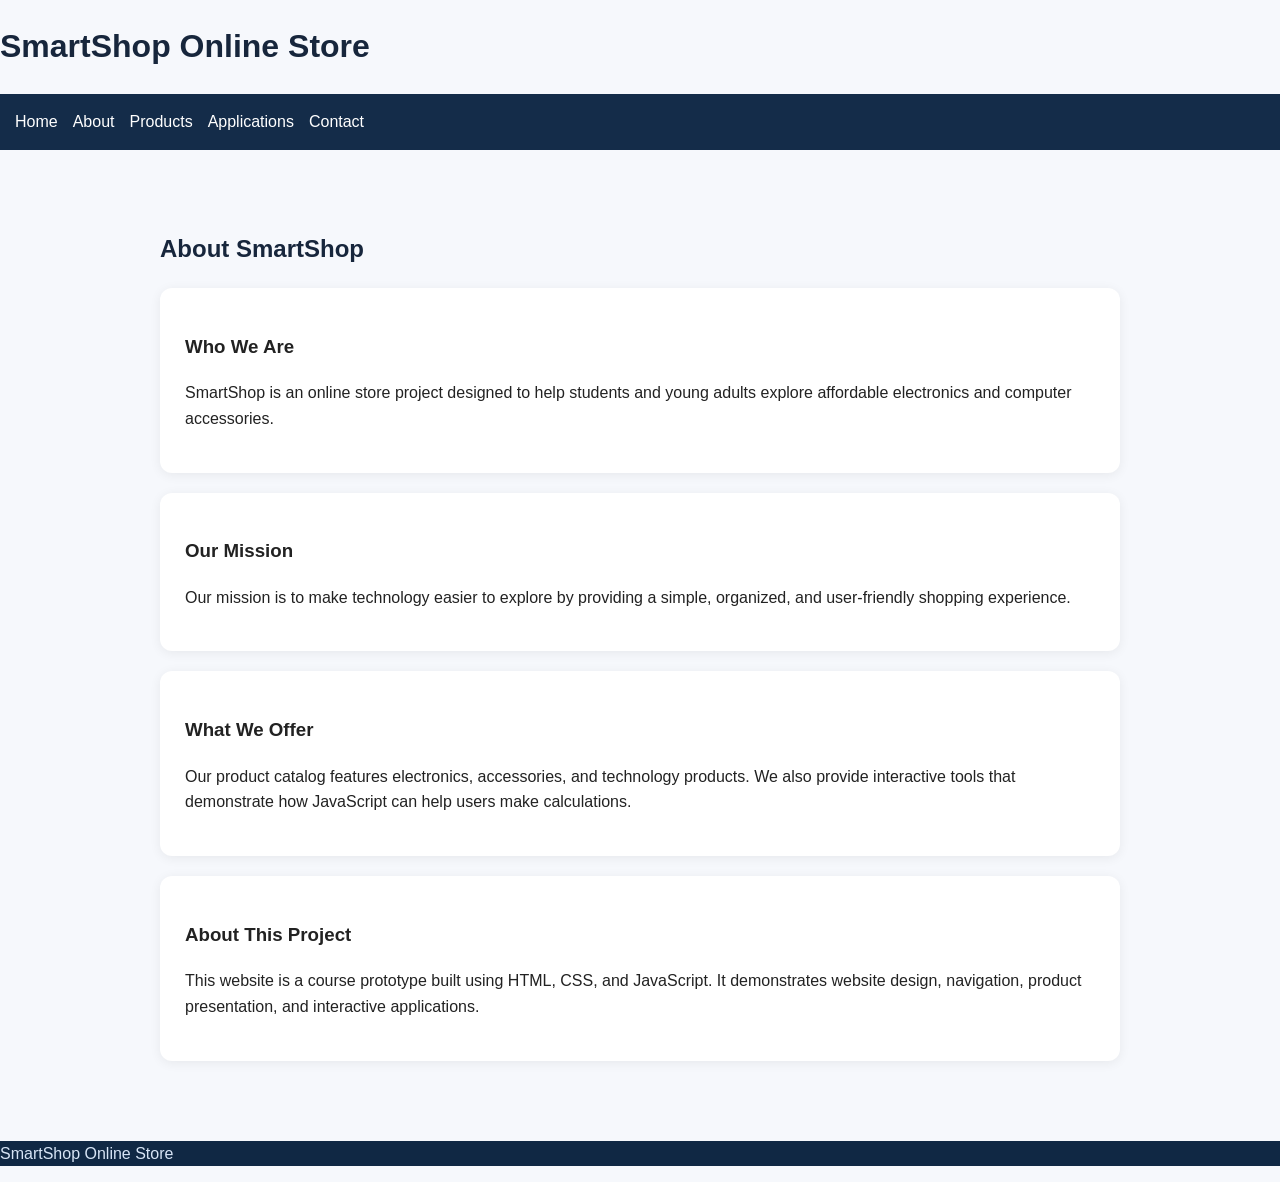
==== about.html @ a02e4c62 "Add about.html for SmartShop online store" ====
<!DOCTYPE html>
<html lang="en">
<head>
  <meta charset="UTF-8">
  <meta name="viewport" content="width=device-width, initial-scale=1">
  <title>About Us | SmartShop</title>
  <link rel="stylesheet" href="styles.css">
  <style>
    .info-wrap {
      max-width: 1000px;
      margin: 40px auto;
      padding: 20px;
    }
    .info-card {
      background: #fff;
      color: #222;
      padding: 25px;
      margin: 20px 0;
      border-radius: 12px;
      box-shadow: 0 2px 12px #0001;
    }
    .site-links {
      display: flex;
      flex-wrap: wrap;
      gap: 15px;
      padding: 15px;
      background: #142c49;
    }
    .site-links a { color: white; text-decoration: none; }
    .site-links a:hover { text-decoration: underline; }
  </style>
</head>
<body>
  <header>
    <h1>SmartShop Online Store</h1>
    <nav class="site-links">
      <a href="index.html">Home</a>
      <a href="about.html">About</a>
      <a href="products.html">Products</a>
      <a href="applications.html">Applications</a>
      <a href="contact.html">Contact</a>
    </nav>
  </header>

  <main class="info-wrap">
    <h2>About SmartShop</h2>

    <section class="info-card">
      <h3>Who We Are</h3>
      <p>SmartShop is an online store project designed
      to help students and young adults explore
      affordable electronics and computer accessories.</p>
    </section>

    <section class="info-card">
      <h3>Our Mission</h3>
      <p>Our mission is to make technology easier
      to explore by providing a simple, organized,
      and user-friendly shopping experience.</p>
    </section>

    <section class="info-card">
      <h3>What We Offer</h3>
      <p>Our product catalog features electronics,
      accessories, and technology products. We also
      provide interactive tools that demonstrate
      how JavaScript can help users make calculations.</p>
    </section>

    <section class="info-card">
      <h3>About This Project</h3>
      <p>This website is a course prototype built
      using HTML, CSS, and JavaScript. It demonstrates
      website design, navigation, product presentation,
      and interactive applications.</p>
    </section>
  </main>

  <footer><p>SmartShop Online Store</p></footer>
</body>
</html>
---- styles.css ----
*{box-sizing:border-box}html{scroll-behavior:smooth}body{margin:0;font:16px/1.6 Arial,Helvetica,sans-serif;color:#17263c;background:#f6f8fc}a{color:#155ab6;text-decoration:none}a:hover{text-decoration:underline}.container{width:min(1120px,calc(100% - 40px));margin:auto}.site-header{background:#102844;color:white;box-shadow:0 2px 8px #11263d22}.nav{display:flex;align-items:center;justify-content:space-between;gap:20px;min-height:76px}.brand{font-size:25px;font-weight:800;color:white;white-space:nowrap}.brand-icon{display:inline-grid;place-items:center;width:36px;height:36px;border-radius:10px;background:#2f85ec;margin-right:5px}.nav nav{display:flex;gap:22px;flex-wrap:wrap}.nav nav a{color:#e8f0fb;font-weight:600;font-size:14px;padding:7px 0}.nav nav a[aria-current=page]{color:#fff;border-bottom:2px solid #6cb6ff}.hero{background:linear-gradient(115deg,#153a65,#1c65a8);color:white}.hero-inner{min-height:410px;display:grid;grid-template-columns:1.2fr 1fr;gap:30px;align-items:center;padding:65px 0}.hero h1{font-size:clamp(32px,4.6vw,55px);line-height:1.14;margin:12px 0 18px}.hero p:not(.eyebrow){max-width:520px;color:#dbeafa}.eyebrow{font-size:12px;font-weight:800;letter-spacing:2px;color:#2670c4;margin:0}.hero .eyebrow{color:#a8d5ff}.button{display:inline-block;background:#2479dc;color:white;border:0;border-radius:9px;padding:13px 22px;font:700 15px Arial;cursor:pointer;text-align:center;margin-top:14px}.button:hover{background:#1559a8;text-decoration:none}.hero .button{background:#fff;color:#154c85}.hero .button:hover{background:#e3efff}.hero-art{display:flex;align-items:center;justify-content:center;gap:12px;min-height:230px;background:#ffffff17;border:1px solid #ffffff2a;border-radius:24px}.hero-art span{font-size:clamp(45px,6vw,85px);filter:drop-shadow(0 10px 12px #0003)}.section{padding-top:60px;padding-bottom:65px}.section h1,.section h2{line-height:1.25;color:#142c4b}.section h1{font-size:clamp(30px,4vw,42px);margin:10px 0}.section h2{font-size:30px;margin:7px 0 18px}.section-head{display:flex;align-items:end;justify-content:space-between;gap:20px;margin-bottom:16px}.cards{display:grid;grid-template-columns:repeat(3,minmax(0,1fr));gap:22px}.product-card{background:white;border:1px solid #e1e7f0;border-radius:16px;overflow:hidden;box-shadow:0 8px 18px #17365b0a}.product-visual{height:170px;display:grid;place-items:center;font-size:68px;background:linear-gradient(140deg,#e3efff,#f5f8ff)}.product-body{padding:20px}.product-body h3{margin:0 0 5px;color:#1c3555}.product-body p{color:#586779;margin:0 0 14px}.product-body strong{color:#145aab;font-size:20px}.feature{display:flex;align-items:center;justify-content:space-between;gap:30px;background:#e7f1ff;border-radius:20px;padding:35px 45px}.feature p{max-width:590px}.feature-symbol{font-size:105px}.note{color:#657386;font-size:13px;margin-top:20px}.intro{max-width:730px;color:#5d6b7c;margin:0 0 28px}.narrow{max-width:700px}.panel{background:white;border:1px solid #e1e7f0;border-radius:18px;padding:30px;box-shadow:0 10px 24px #17365b0c}label{display:block;font-weight:700;margin:15px 0 8px}input,select,textarea{display:block;width:100%;border:1px solid #b9c6d6;border-radius:8px;padding:12px 13px;font:16px Arial;background:#fff;color:#17263c}input:focus,select:focus,textarea:focus{outline:3px solid #b8d8ff;border-color:#2670c4}.controls{display:grid;grid-template-columns:2fr 1fr;gap:18px;margin-bottom:20px}.controls label{margin:0}.controls input,.controls select{margin-top:7px}.full{width:100%}.button-secondary{background:#e8eef6;color:#234467;margin-top:10px}.button-secondary:hover{background:#d8e3f0}.calculator-logo{font-size:58px}.result{background:#eff7ff;border-radius:12px;padding:18px;margin-top:22px;text-align:center;color:#174d85;font-size:19px;font-weight:700}.result.error{background:#fff0ee;color:#a12920}.formula{margin-top:30px;padding:8px 4px}.formula h2{font-size:22px}.formula p{color:#485b70}footer{background:#102844;color:#d7e4f5}.footer-inner{min-height:90px;display:flex;justify-content:space-between;align-items:center;gap:18px;font-size:13px}footer a{color:#e1efff}@media(max-width:720px){.nav{padding:16px 0;align-items:flex-start;flex-direction:column}.nav nav{gap:12px 18px}.hero-inner{grid-template-columns:1fr;padding:45px 0}.hero-art{min-height:150px}.cards{grid-template-columns:repeat(2,minmax(0,1fr))}.feature{padding:26px}.feature-symbol{font-size:65px}.controls{grid-template-columns:1fr}.footer-inner{flex-direction:column;justify-content:center;text-align:center;padding:22px 0}}@media(max-width:500px){.cards{grid-template-columns:1fr}.section{padding-top:38px;padding-bottom:42px}.panel{padding:20px}.feature-symbol{display:none}.section-head{align-items:flex-start;flex-direction:column}.hero-art span{font-size:48px}}
/* Real photographic images instead of emoji illustrations */
.hero-art{overflow:hidden;padding:0;min-height:280px;background:#e8eff7}
.hero-art img{width:100%;height:100%;min-height:280px;max-height:380px;object-fit:cover;display:block}
.product-visual{overflow:hidden;background:#edf2f8}
.product-visual img{width:100%;height:100%;object-fit:cover;display:block}
.feature-symbol{width:240px;max-width:38%;flex-shrink:0}
.feature-symbol img{display:block;width:100%;height:155px;object-fit:cover;border-radius:14px}
@media(max-width:500px){.feature-symbol{display:none}}

/* Responsive auto image slider */
.photo-slider{position:relative;overflow:hidden;border-radius:20px;background:#122b49;box-shadow:0 12px 30px #122b4924}.slides{position:relative;height:clamp(240px,44vw,470px)}.slide{position:absolute;inset:0;margin:0;opacity:0;visibility:hidden;transition:opacity .55s ease,visibility .55s}.slide.is-active{opacity:1;visibility:visible}.slide img{width:100%;height:100%;object-fit:cover;display:block}.slide figcaption{position:absolute;bottom:0;left:0;right:0;padding:35px 90px 22px;color:#fff;font-weight:700;font-size:clamp(17px,2.6vw,27px);background:linear-gradient(transparent,#091c36ba)}.slider-arrow{position:absolute;top:45%;transform:translateY(-50%);z-index:2;border:0;border-radius:50%;width:44px;height:44px;background:#ffffffdb;color:#142d4e;font-size:23px;cursor:pointer}.slider-arrow:hover,.slider-arrow:focus-visible{background:#fff;outline:2px solid #1267c8}.slider-arrow.prev{left:16px}.slider-arrow.next{right:16px}.slider-bottom{display:flex;align-items:center;justify-content:space-between;gap:12px;background:#142d4e;color:white;padding:12px 20px}.slider-dots{display:flex;gap:8px}.slider-dot{border:2px solid #fff;border-radius:50%;height:13px;width:13px;background:transparent;cursor:pointer;padding:0}.slider-dot.is-active{background:#fff}.slider-toggle{background:#fff;color:#142d4e;border:0;border-radius:7px;padding:7px 13px;cursor:pointer;font-weight:700}@media(max-width:520px){.slides{height:240px}.slide figcaption{padding:30px 55px 15px}.slider-arrow{height:36px;width:36px;font-size:18px}.slider-arrow.prev{left:8px}.slider-arrow.next{right:8px}.slider-bottom{padding:10px 12px}}@media(prefers-reduced-motion:reduce){.slide{transition:none}}

/* Allow 12 slide navigation dots to wrap on small screens */
.slider-dots{flex-wrap:wrap;justify-content:center;max-width:75%}.slider-bottom{min-height:58px}
@media(max-width:520px){.slider-dot{width:11px;height:11px}.slider-dots{gap:6px;max-width:68%}}

/* Class Work portfolio */
.classwork-hero{background:#eaf3ff;padding:62px 0 54px}.classwork-hero h1{margin:10px 0 12px;color:#142d4e;font-size:clamp(2rem,5vw,3.5rem)}.classwork-hero p:last-child{color:#41546a;max-width:650px}.classwork-grid{display:grid;grid-template-columns:repeat(auto-fit,minmax(min(100%,290px),1fr));gap:22px}.classwork-card{background:white;border:1px solid #dbe6f1;border-radius:16px;padding:26px;box-shadow:0 5px 20px #142d4e0b;display:flex;flex-direction:column;align-items:flex-start;gap:12px}.classwork-card h3{margin:0;color:#142d4e;font-size:1.3rem}.classwork-card p{margin:0 0 10px;color:#53647a;line-height:1.6;flex:1}.classwork-card .button{margin-top:auto}.work-category{font-size:.78rem;font-weight:700;color:#195ba5;background:#eaf3ff;border-radius:99px;padding:7px 12px}.work-count{color:#53647a;font-size:.9rem}@media(max-width:600px){.classwork-hero{padding:40px 0}.classwork-card{padding:20px}}
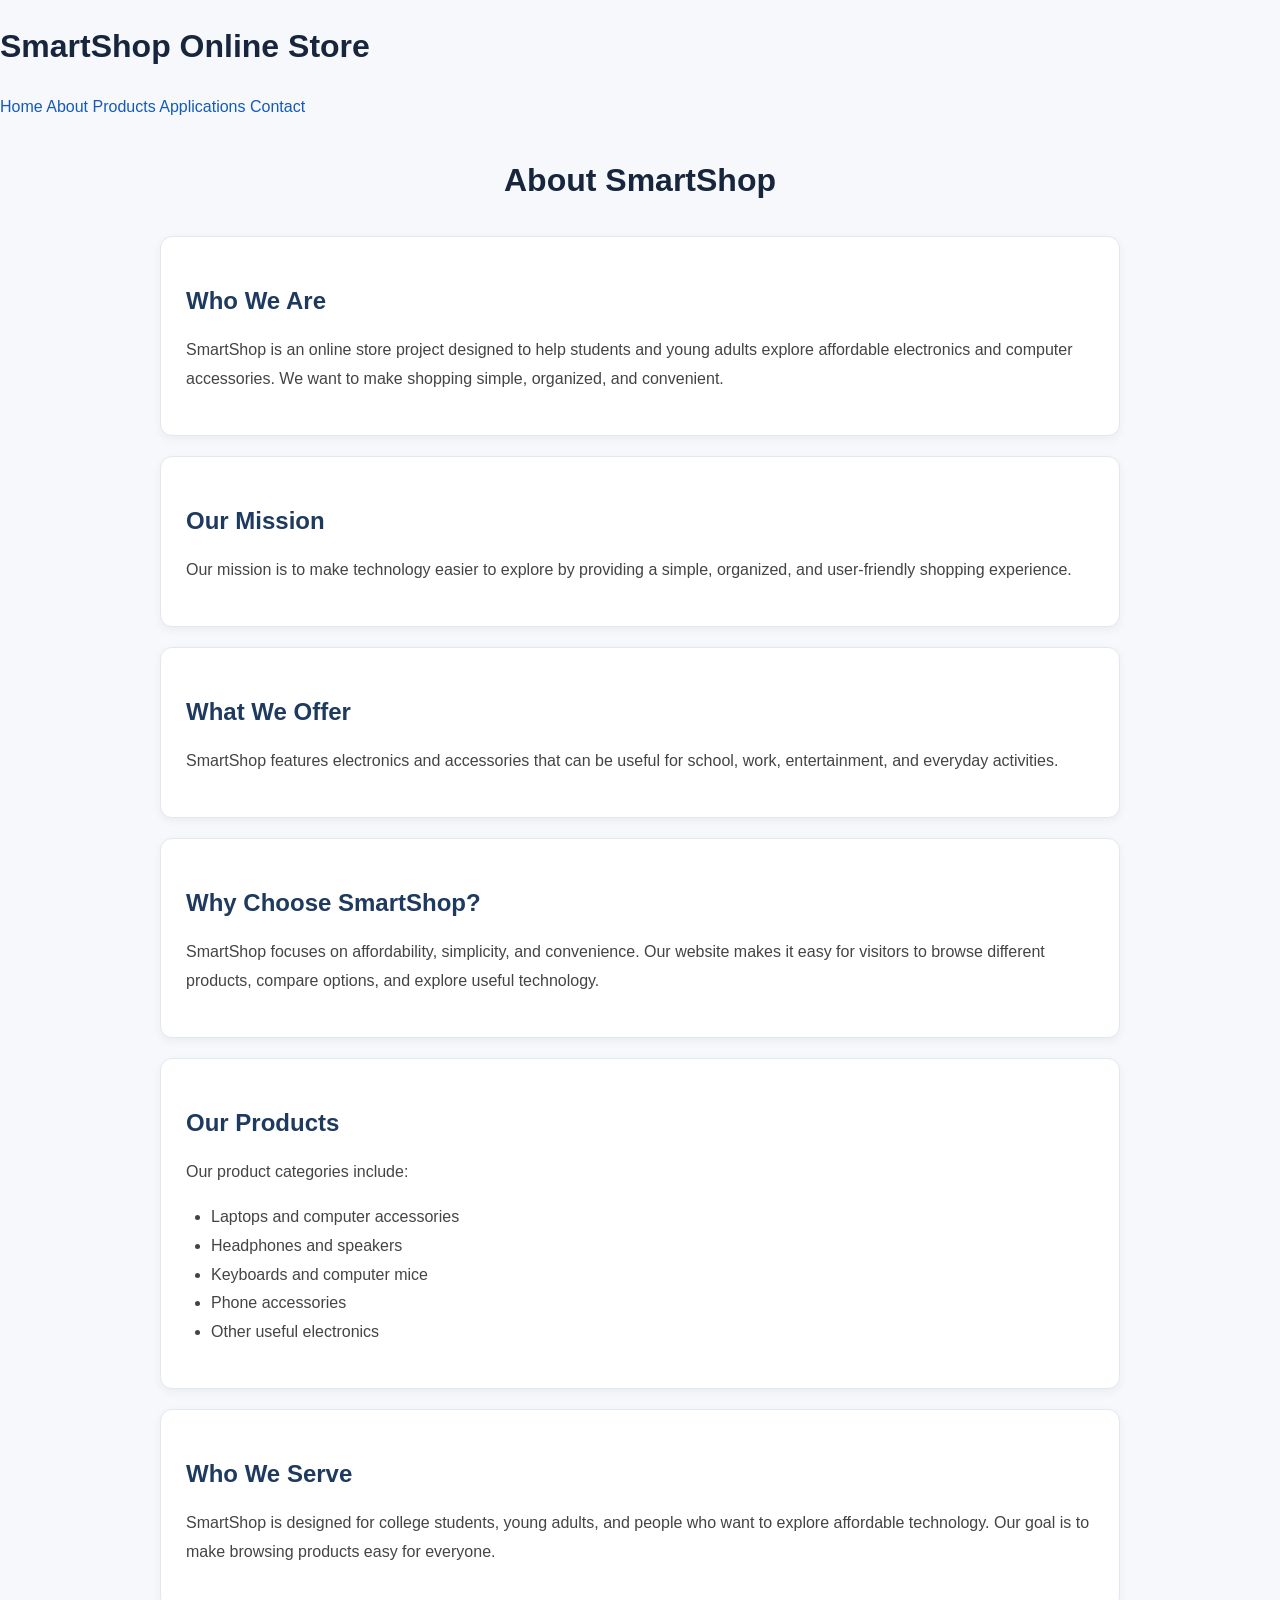
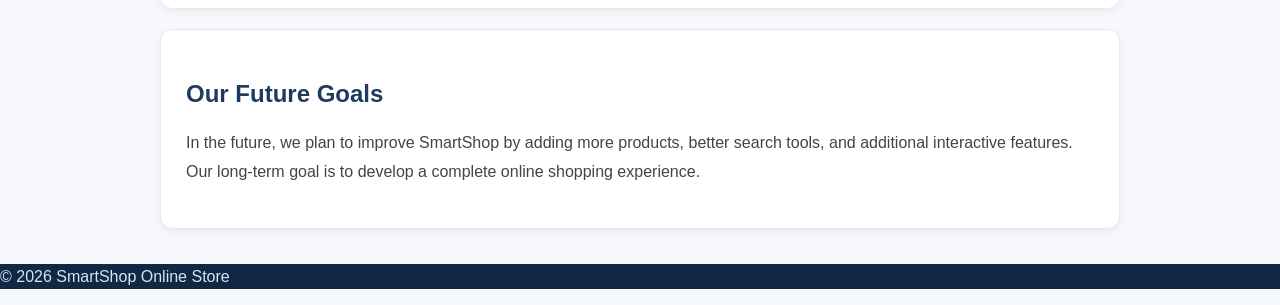
==== commit 7fe4e409: "Refactor about.html for improved layout and content Updated the structure and styling of the about p" ====
--- a/about.html
+++ b/about.html
@@ -3,80 +3,142 @@
 <html lang="en">
 <head>
   <meta charset="UTF-8">
-  <meta name="viewport" content="width=device-width, initial-scale=1">
+  <meta name="viewport" content="width=device-width, initial-scale=1.0">
   <title>About Us | SmartShop</title>
   <link rel="stylesheet" href="styles.css">
   <style>
-    .info-wrap {
+    .about-container {
       max-width: 1000px;
-      margin: 40px auto;
-      padding: 20px;
+      margin: 35px auto;
+      padding: 0 20px;
     }
-    .info-card {
-      background: #fff;
-      color: #222;
+
+    .about-container h1 {
+      text-align: center;
+      margin-bottom: 30px;
+    }
+
+    .about-section {
+      background: #ffffff;
       padding: 25px;
-      margin: 20px 0;
+      margin-bottom: 20px;
       border-radius: 12px;
-      box-shadow: 0 2px 12px #0001;
+      border: 1px solid #e2e8f0;
+      box-shadow: 0 3px 10px rgba(0,0,0,0.05);
     }
-    .site-links {
-      display: flex;
-      flex-wrap: wrap;
-      gap: 15px;
-      padding: 15px;
-      background: #142c49;
+
+    .about-section h2 {
+      color: #1e3a5f;
+      margin-bottom: 12px;
     }
-    .site-links a { color: white; text-decoration: none; }
-    .site-links a:hover { text-decoration: underline; }
+
+    .about-section p,
+    .about-section li {
+      line-height: 1.8;
+      color: #444;
+    }
+
+    .about-section ul {
+      padding-left: 25px;
+    }
   </style>
 </head>
+
 <body>
+
   <header>
     <h1>SmartShop Online Store</h1>
-    <nav class="site-links">
-      <a href="index.html">Home</a>
-      <a href="about.html">About</a>
-      <a href="products.html">Products</a>
-      <a href="applications.html">Applications</a>
-      <a href="contact.html">Contact</a>
-    </nav>
   </header>
 
-  <main class="info-wrap">
-    <h2>About SmartShop</h2>
+  <nav aria-label="Main navigation">
+    <a href="index.html">Home</a>
+    <a href="about.html" aria-current="page">About</a>
+    <a href="products.html">Products</a>
+    <a href="applications.html">Applications</a>
+    <a href="contact.html">Contact</a>
+  </nav>
 
-    <section class="info-card">
-      <h3>Who We Are</h3>
-      <p>SmartShop is an online store project designed
-      to help students and young adults explore
-      affordable electronics and computer accessories.</p>
+  <main class="about-container">
+
+    <h1>About SmartShop</h1>
+
+    <section class="about-section">
+      <h2>Who We Are</h2>
+      <p>
+        SmartShop is an online store project designed to help
+        students and young adults explore affordable electronics
+        and computer accessories. We want to make shopping
+        simple, organized, and convenient.
+      </p>
     </section>
 
-    <section class="info-card">
-      <h3>Our Mission</h3>
-      <p>Our mission is to make technology easier
-      to explore by providing a simple, organized,
-      and user-friendly shopping experience.</p>
+    <section class="about-section">
+      <h2>Our Mission</h2>
+      <p>
+        Our mission is to make technology easier to explore
+        by providing a simple, organized, and user-friendly
+        shopping experience.
+      </p>
     </section>
 
-    <section class="info-card">
-      <h3>What We Offer</h3>
-      <p>Our product catalog features electronics,
-      accessories, and technology products. We also
-      provide interactive tools that demonstrate
-      how JavaScript can help users make calculations.</p>
+    <section class="about-section">
+      <h2>What We Offer</h2>
+      <p>
+        SmartShop features electronics and accessories that
+        can be useful for school, work, entertainment,
+        and everyday activities.
+      </p>
     </section>
 
-    <section class="info-card">
-      <h3>About This Project</h3>
-      <p>This website is a course prototype built
-      using HTML, CSS, and JavaScript. It demonstrates
-      website design, navigation, product presentation,
-      and interactive applications.</p>
+    <section class="about-section">
+      <h2>Why Choose SmartShop?</h2>
+      <p>
+        SmartShop focuses on affordability, simplicity,
+        and convenience. Our website makes it easy for
+        visitors to browse different products, compare
+        options, and explore useful technology.
+      </p>
     </section>
+
+    <section class="about-section">
+      <h2>Our Products</h2>
+      <p>Our product categories include:</p>
+      <ul>
+        <li>Laptops and computer accessories</li>
+        <li>Headphones and speakers</li>
+        <li>Keyboards and computer mice</li>
+        <li>Phone accessories</li>
+        <li>Other useful electronics</li>
+      </ul>
+    </section>
+
+    <section class="about-section">
+      <h2>Who We Serve</h2>
+      <p>
+        SmartShop is designed for college students,
+        young adults, and people who want to explore
+        affordable technology. Our goal is to make
+        browsing products easy for everyone.
+      </p>
+    </section>
+
+    <section class="about-section">
+      <h2>Our Future Goals</h2>
+      <p>
+        In the future, we plan to improve SmartShop
+        by adding more products, better search tools,
+        and additional interactive features. Our
+        long-term goal is to develop a complete
+        online shopping experience.
+      </p>
+    </section>
+
   </main>
 
-  <footer><p>SmartShop Online Store</p></footer>
+  <footer>
+    <p>&copy; 2026 SmartShop Online Store</p>
+  </footer>
+
 </body>
 </html>
+
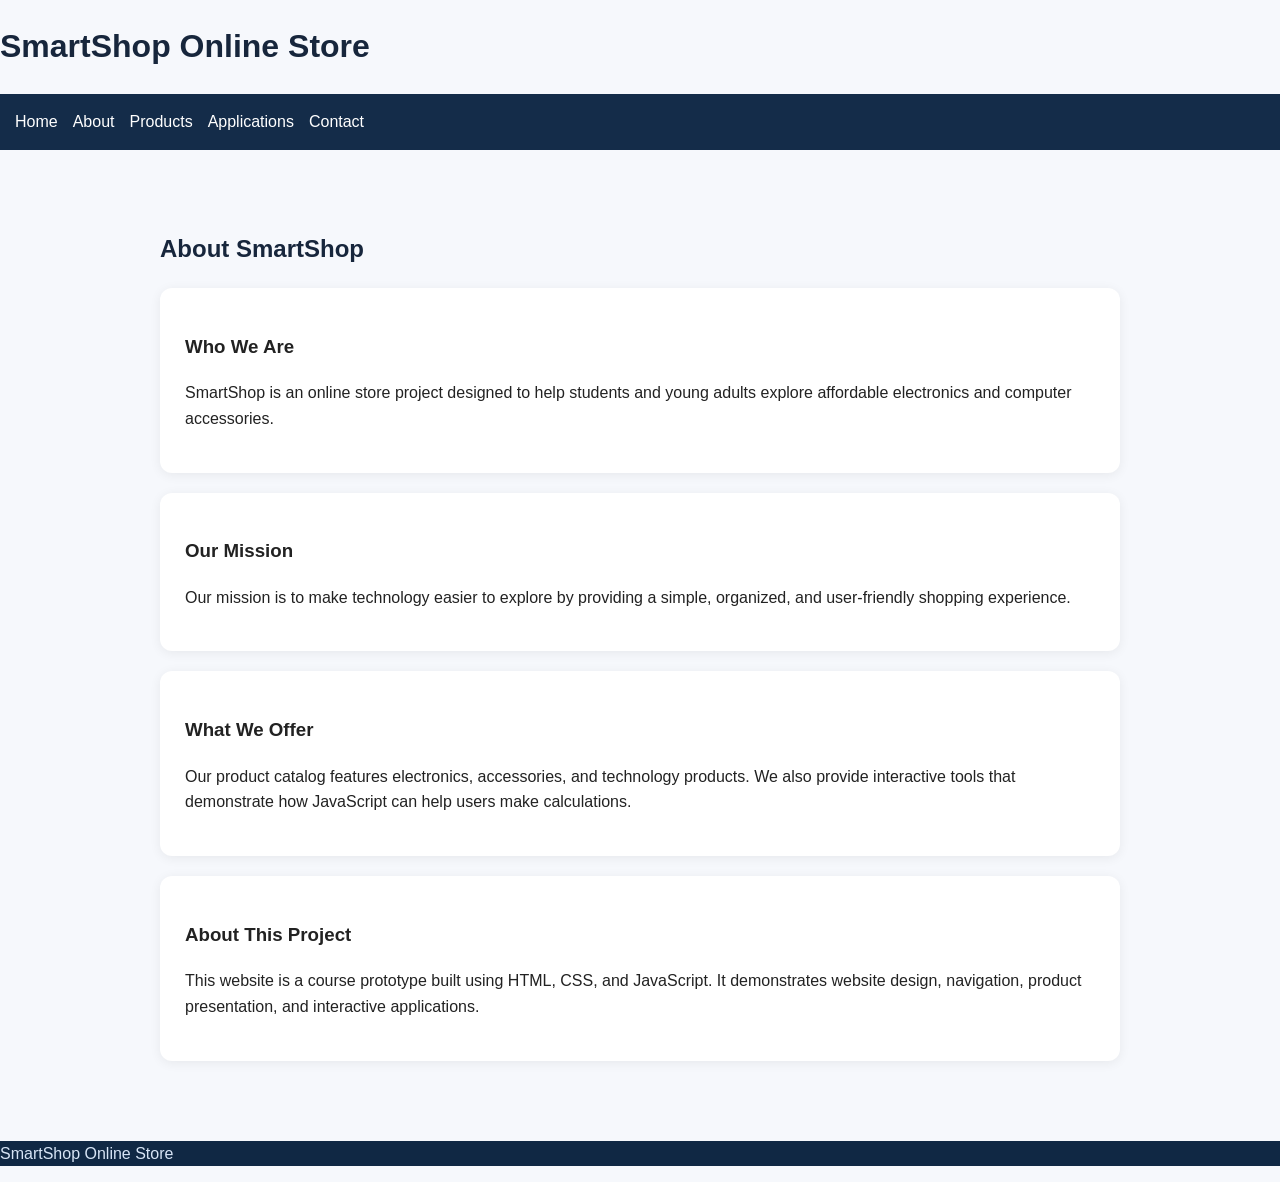
==== commit f8c8bceb: "Refactor About page layout and styles Updated the layout and styling of the About page, replacing se" ====
--- a/about.html
+++ b/about.html
@@ -3,142 +3,82 @@
 <html lang="en">
 <head>
   <meta charset="UTF-8">
-  <meta name="viewport" content="width=device-width, initial-scale=1.0">
+  <meta name="viewport" content="width=device-width, initial-scale=1">
   <title>About Us | SmartShop</title>
   <link rel="stylesheet" href="styles.css">
   <style>
-    .about-container {
+    .info-wrap {
       max-width: 1000px;
-      margin: 35px auto;
-      padding: 0 20px;
+      margin: 40px auto;
+      padding: 20px;
     }
-
-    .about-container h1 {
-      text-align: center;
-      margin-bottom: 30px;
+    .info-card {
+      background: #fff;
+      color: #222;
+      padding: 25px;
+      margin: 20px 0;
+      border-radius: 12px;
+      box-shadow: 0 2px 12px #0001;
     }
-
-    .about-section {
-      background: #ffffff;
-      padding: 25px;
-      margin-bottom: 20px;
-      border-radius: 12px;
-      border: 1px solid #e2e8f0;
-      box-shadow: 0 3px 10px rgba(0,0,0,0.05);
+    .site-links {
+      display: flex;
+      flex-wrap: wrap;
+      gap: 15px;
+      padding: 15px;
+      background: #142c49;
     }
-
-    .about-section h2 {
-      color: #1e3a5f;
-      margin-bottom: 12px;
-    }
-
-    .about-section p,
-    .about-section li {
-      line-height: 1.8;
-      color: #444;
-    }
-
-    .about-section ul {
-      padding-left: 25px;
-    }
+    .site-links a { color: white; text-decoration: none; }
+    .site-links a:hover { text-decoration: underline; }
   </style>
 </head>
-
 <body>
-
   <header>
     <h1>SmartShop Online Store</h1>
+    <nav class="site-links">
+      <a href="index.html">Home</a>
+      <a href="about.html">About</a>
+      <a href="products.html">Products</a>
+      <a href="applications.html">Applications</a>
+      <a href="contact.html">Contact</a>
+    </nav>
   </header>
 
-  <nav aria-label="Main navigation">
-    <a href="index.html">Home</a>
-    <a href="about.html" aria-current="page">About</a>
-    <a href="products.html">Products</a>
-    <a href="applications.html">Applications</a>
-    <a href="contact.html">Contact</a>
-  </nav>
+  <main class="info-wrap">
+    <h2>About SmartShop</h2>
 
-  <main class="about-container">
-
-    <h1>About SmartShop</h1>
-
-    <section class="about-section">
-      <h2>Who We Are</h2>
-      <p>
-        SmartShop is an online store project designed to help
-        students and young adults explore affordable electronics
-        and computer accessories. We want to make shopping
-        simple, organized, and convenient.
-      </p>
+    <section class="info-card">
+      <h3>Who We Are</h3>
+      <p>SmartShop is an online store project designed
+      to help students and young adults explore
+      affordable electronics and computer accessories.</p>
     </section>
 
-    <section class="about-section">
-      <h2>Our Mission</h2>
-      <p>
-        Our mission is to make technology easier to explore
-        by providing a simple, organized, and user-friendly
-        shopping experience.
-      </p>
+    <section class="info-card">
+      <h3>Our Mission</h3>
+      <p>Our mission is to make technology easier
+      to explore by providing a simple, organized,
+      and user-friendly shopping experience.</p>
     </section>
 
-    <section class="about-section">
-      <h2>What We Offer</h2>
-      <p>
-        SmartShop features electronics and accessories that
-        can be useful for school, work, entertainment,
-        and everyday activities.
-      </p>
+    <section class="info-card">
+      <h3>What We Offer</h3>
+      <p>Our product catalog features electronics,
+      accessories, and technology products. We also
+      provide interactive tools that demonstrate
+      how JavaScript can help users make calculations.</p>
     </section>
 
-    <section class="about-section">
-      <h2>Why Choose SmartShop?</h2>
-      <p>
-        SmartShop focuses on affordability, simplicity,
-        and convenience. Our website makes it easy for
-        visitors to browse different products, compare
-        options, and explore useful technology.
-      </p>
+    <section class="info-card">
+      <h3>About This Project</h3>
+      <p>This website is a course prototype built
+      using HTML, CSS, and JavaScript. It demonstrates
+      website design, navigation, product presentation,
+      and interactive applications.</p>
     </section>
-
-    <section class="about-section">
-      <h2>Our Products</h2>
-      <p>Our product categories include:</p>
-      <ul>
-        <li>Laptops and computer accessories</li>
-        <li>Headphones and speakers</li>
-        <li>Keyboards and computer mice</li>
-        <li>Phone accessories</li>
-        <li>Other useful electronics</li>
-      </ul>
-    </section>
-
-    <section class="about-section">
-      <h2>Who We Serve</h2>
-      <p>
-        SmartShop is designed for college students,
-        young adults, and people who want to explore
-        affordable technology. Our goal is to make
-        browsing products easy for everyone.
-      </p>
-    </section>
-
-    <section class="about-section">
-      <h2>Our Future Goals</h2>
-      <p>
-        In the future, we plan to improve SmartShop
-        by adding more products, better search tools,
-        and additional interactive features. Our
-        long-term goal is to develop a complete
-        online shopping experience.
-      </p>
-    </section>
-
   </main>
 
-  <footer>
-    <p>&copy; 2026 SmartShop Online Store</p>
-  </footer>
-
+  <footer><p>SmartShop Online Store</p></footer>
 </body>
 </html>
 
+
